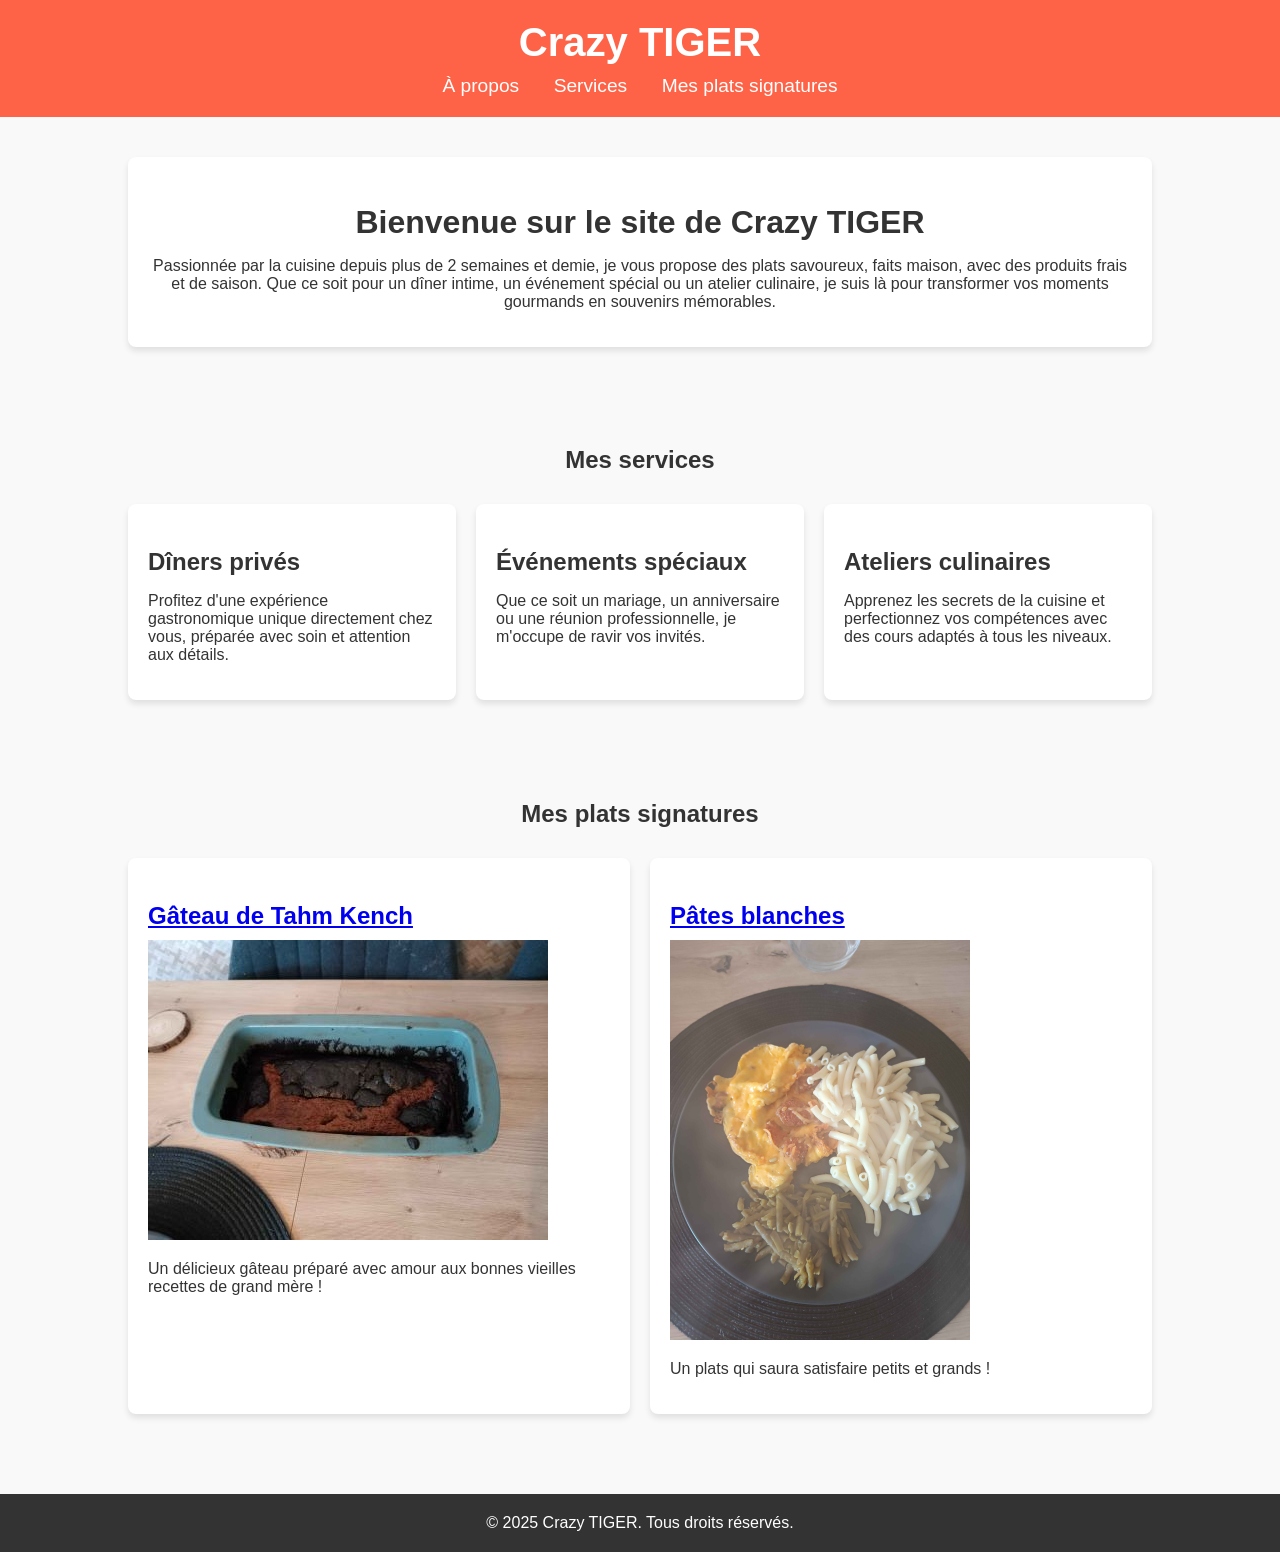
==== index.html @ 6f1bc827 "Update index.html" ====
<!DOCTYPE html>
<html lang="fr">
<head>
    <meta charset="UTF-8">
    <meta name="viewport" content="width=device-width, initial-scale=1.0">
    <title>Crazy TIGER - Votre cuisinière personnelle</title>
    <style>
        html {
            scroll-behavior: smooth;
        }
        body {
            font-family: Arial, sans-serif;
            margin: 0;
            padding: 0;
            box-sizing: border-box;
            background-color: #f9f9f9;
            color: #333;
        }
        header {
            background-color: #ff6347;
            color: white;
            padding: 20px 10%;
            text-align: center;
        }
        header h1 {
            margin: 0;
            font-size: 2.5em;
        }
        nav {
            margin-top: 10px;
        }
        nav a {
            color: white;
            text-decoration: none;
            margin: 0 15px;
            font-size: 1.2em;
        }
        nav a:hover {
            text-decoration: underline;
        }
        section {
            padding: 40px 10%;
            text-align: center;
        }
        .intro {
            background-color: #fff;
            padding: 20px;
            border-radius: 8px;
            box-shadow: 0 4px 6px rgba(0, 0, 0, 0.1);
        }
        .intro h2 {
            font-size: 2em;
            margin-bottom: 15px;
        }
        .services {
            display: grid;
            grid-template-columns: repeat(auto-fit, minmax(250px, 1fr));
            gap: 20px;
            margin-top: 30px;
        }
        .service-card {
            background-color: #fff;
            padding: 20px;
            border-radius: 8px;
            box-shadow: 0 4px 6px rgba(0, 0, 0, 0.1);
            text-align: left;
        }
        .service-card h3 {
            font-size: 1.5em;
            margin-bottom: 10px;
        }
        .plats {
            display: grid;
            grid-template-columns: repeat(auto-fit, minmax(250px, 1fr));
            gap: 20px;
            margin-top: 30px;
        }
        .plats-card {
            background-color: #fff;
            padding: 20px;
            border-radius: 8px;
            box-shadow: 0 4px 6px rgba(0, 0, 0, 0.1);
            text-align: left;
        }
        .plats-card h3 {
            font-size: 1.5em;
            margin-bottom: 10px;
        }
        footer {
            background-color: #333;
            color: white;
            padding: 20px 10%;
            text-align: center;
            margin-top: 40px;
        }
        footer p {
            margin: 0;
        }
    </style>
</head>
<body>
    <header>
        <h1>Crazy TIGER</h1>
        <nav>
            <a href="#about">À propos</a>
            <a href="#services">Services</a>
            <a href="#plats">Mes plats signatures</a>
        </nav>
    </header>

    <section id="about">
        <div class="intro">
            <h2>Bienvenue sur le site de Crazy TIGER</h2>
            <!-- Image du cuisinier -->
            <!--<img src="maeva.jpg" alt="Photo de maeva">-->
            <p>Passionnée par la cuisine depuis plus de 2 semaines et demie, je vous propose des plats savoureux, faits maison, avec des produits frais et de saison. Que ce soit pour un dîner intime, un événement spécial ou un atelier culinaire, je suis là pour transformer vos moments gourmands en souvenirs mémorables.</p>
        </div>
    </section>

    <section id="services">
        <h2>Mes services</h2>
        <div class="services">
            <div class="service-card">
                <h3>Dîners privés</h3>
                <p>Profitez d'une expérience gastronomique unique directement chez vous, préparée avec soin et attention aux détails.</p>
            </div>
            <div class="service-card">
                <h3>Événements spéciaux</h3>
                <p>Que ce soit un mariage, un anniversaire ou une réunion professionnelle, je m'occupe de ravir vos invités.</p>
            </div>
            <div class="service-card">
                <h3>Ateliers culinaires</h3>
                <p>Apprenez les secrets de la cuisine et perfectionnez vos compétences avec des cours adaptés à tous les niveaux.</p>
            </div>
        </div>
    </section>

    <section id="plats">
        <h2>Mes plats signatures</h2>
        <div class="plats">
            <div class="plats-card">
                <a href="gateau.html"><h3>Gâteau de Tahm Kench</h3></a>
                <img src="gateau.jpg" alt="Photo du gâteau">
                <p>Un délicieux gâteau préparé avec amour aux bonnes vieilles recettes de grand mère !</p>
            </div>
            <div class="plats-card">
                <a href="pates_blanches.html"><h3>Pâtes blanches</h3></a>
                <img src="pâtes_blanches.png" alt="Photo des pâtes">
                <p>Un plats qui saura satisfaire petits et grands !</p>
            </div>
        </div>
    </section>
    <footer>
        <p>&copy; 2025 Crazy TIGER. Tous droits réservés.</p>
    </footer>
</body>
</html>
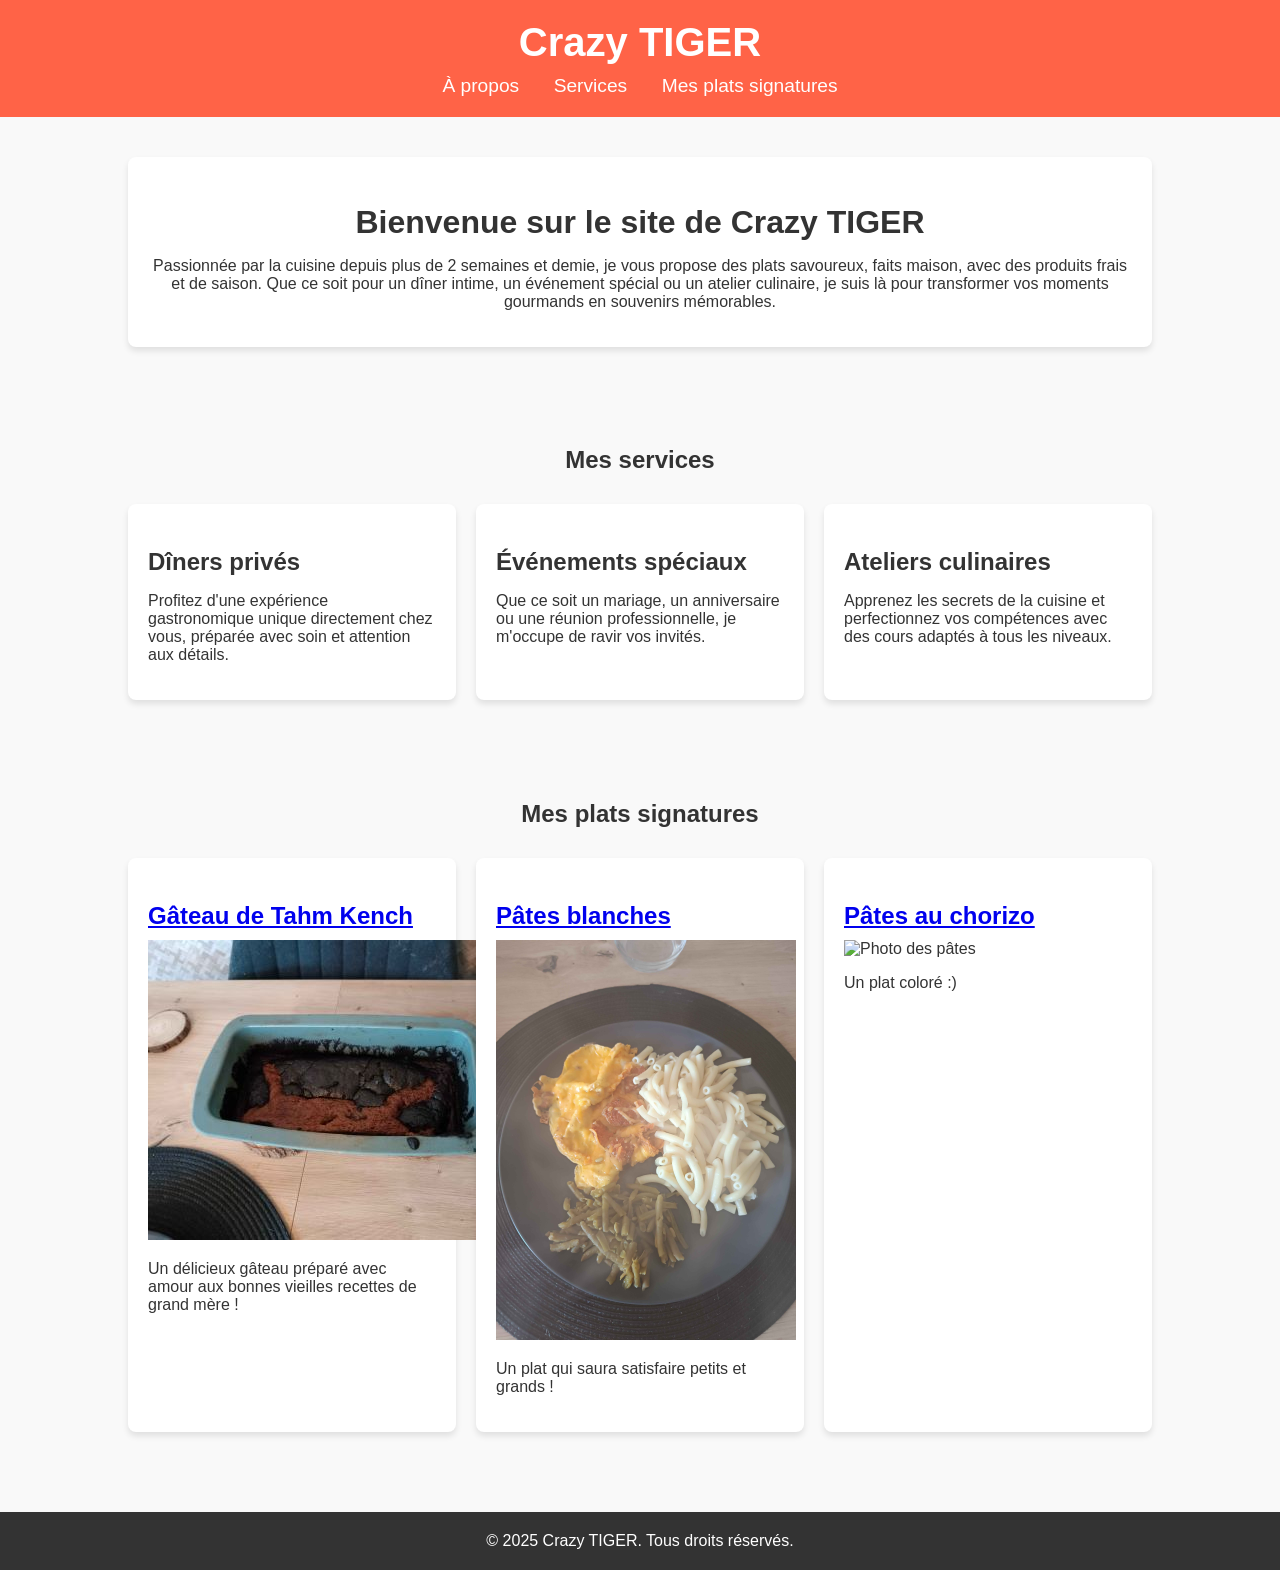
==== commit 76d1913b: "Update index.html" ====
--- a/index.html
+++ b/index.html
@@ -146,7 +146,12 @@
             <div class="plats-card">
                 <a href="pates_blanches.html"><h3>Pâtes blanches</h3></a>
                 <img src="pâtes_blanches.png" alt="Photo des pâtes">
-                <p>Un plats qui saura satisfaire petits et grands !</p>
+                <p>Un plat qui saura satisfaire petits et grands !</p>
+            </div>
+            <div class="plats-card">
+                <a href="pates_chroziso.html"><h3>Pâtes au chorizo</h3></a>
+                <img src="pâtes_chorizo.jpg" alt="Photo des pâtes">
+                <p>Un plat coloré :)</p>
             </div>
         </div>
     </section>
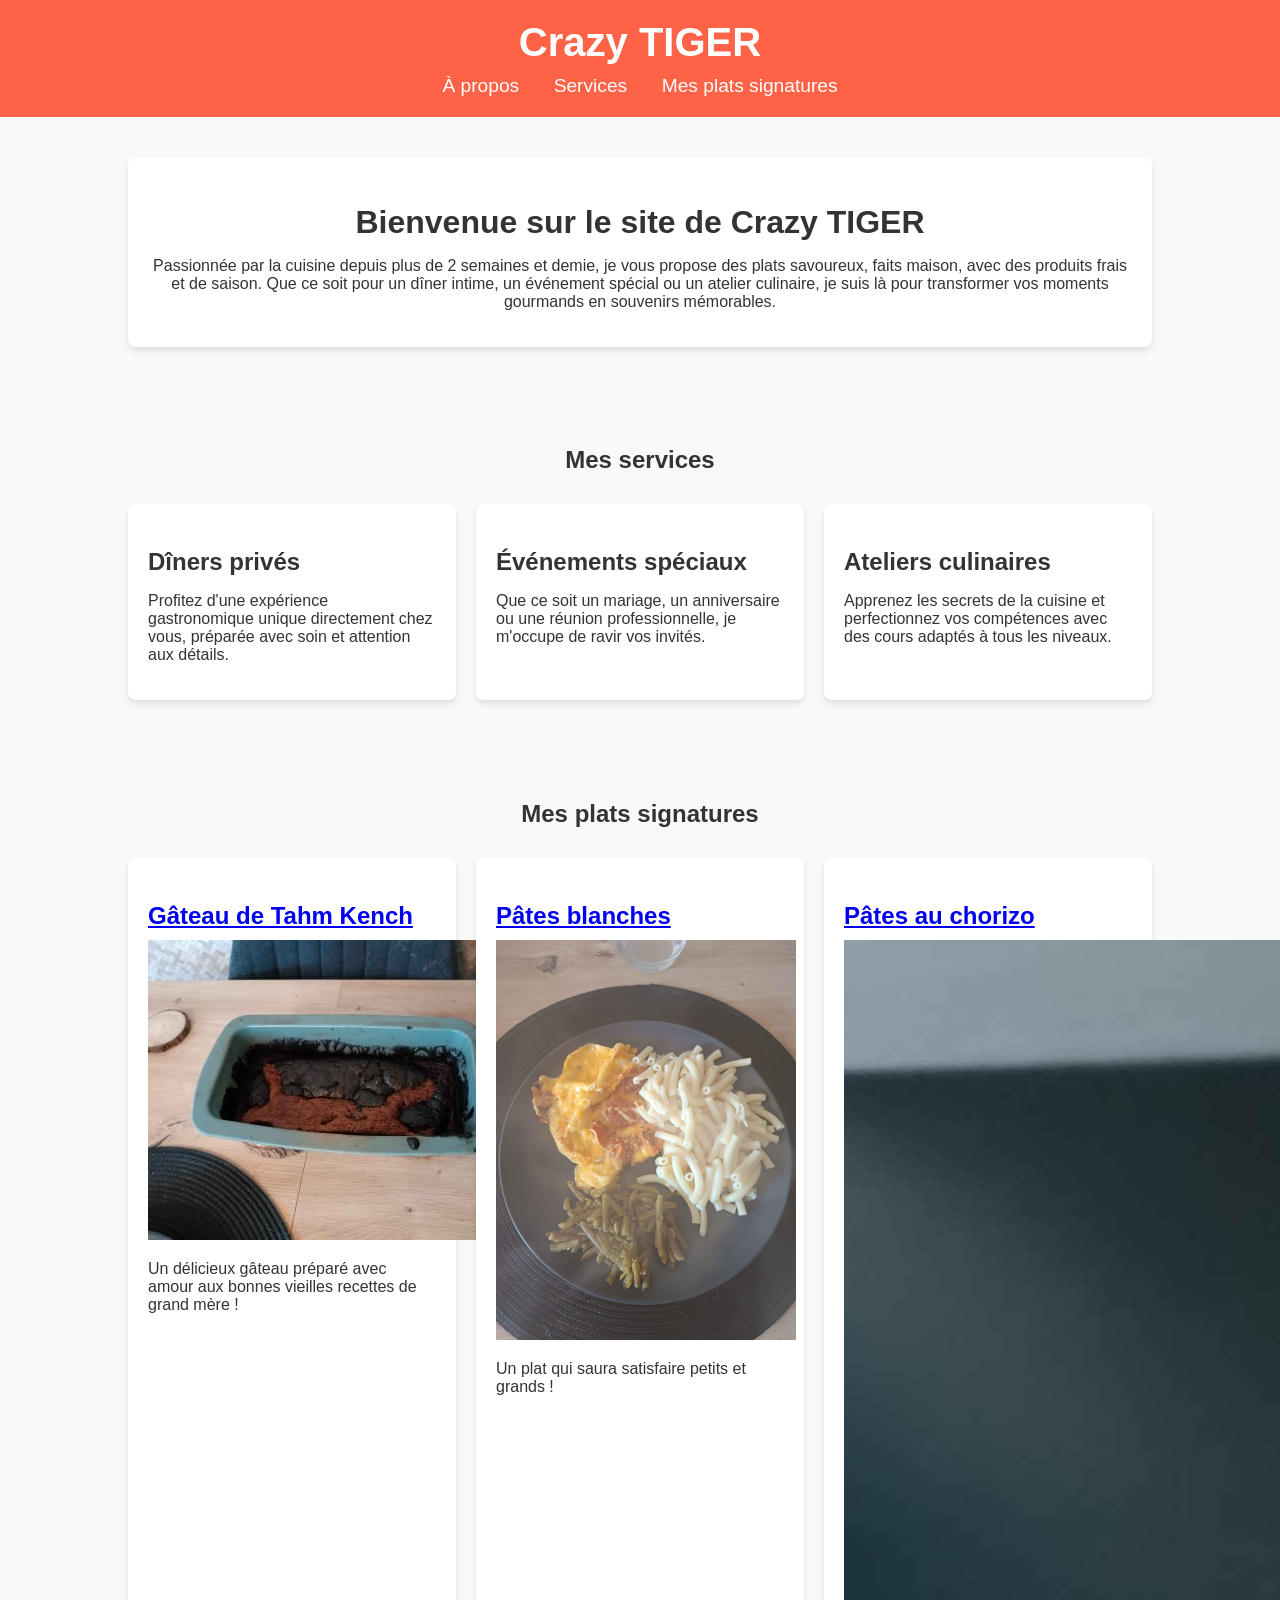
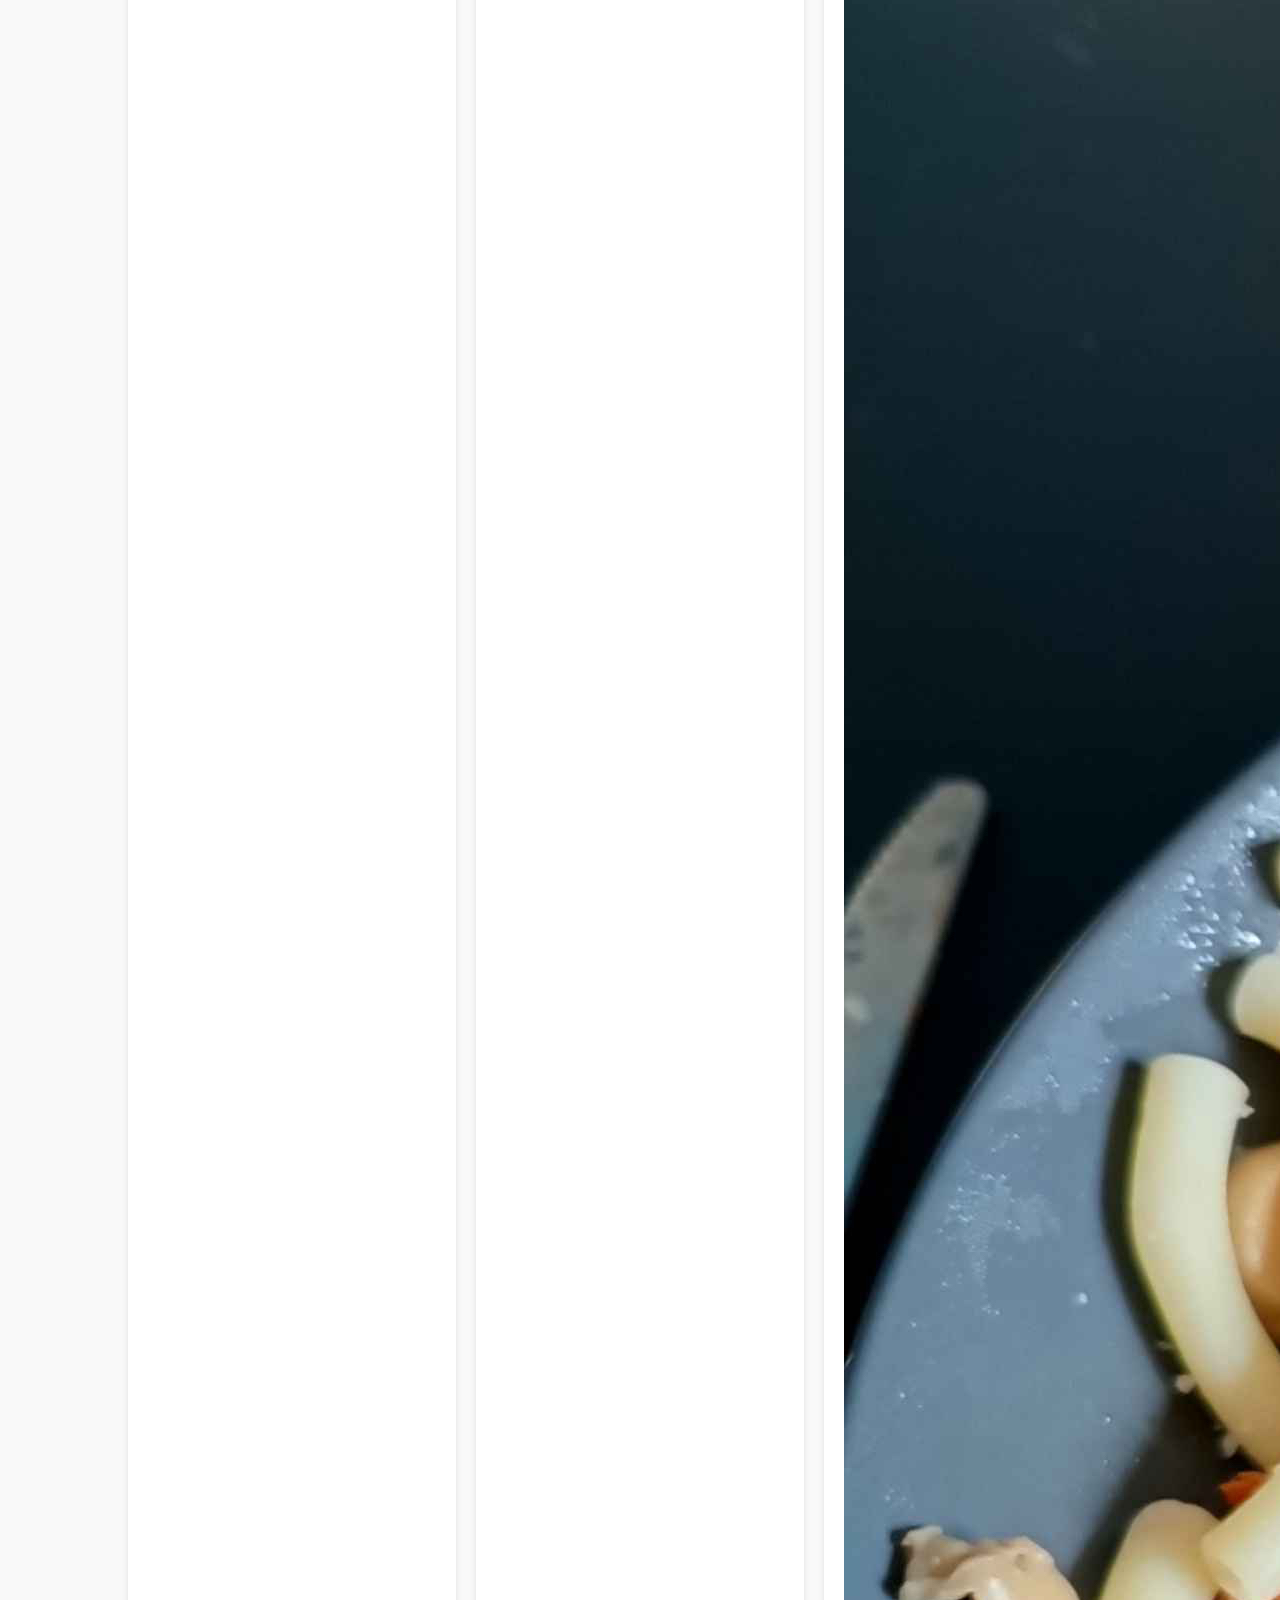
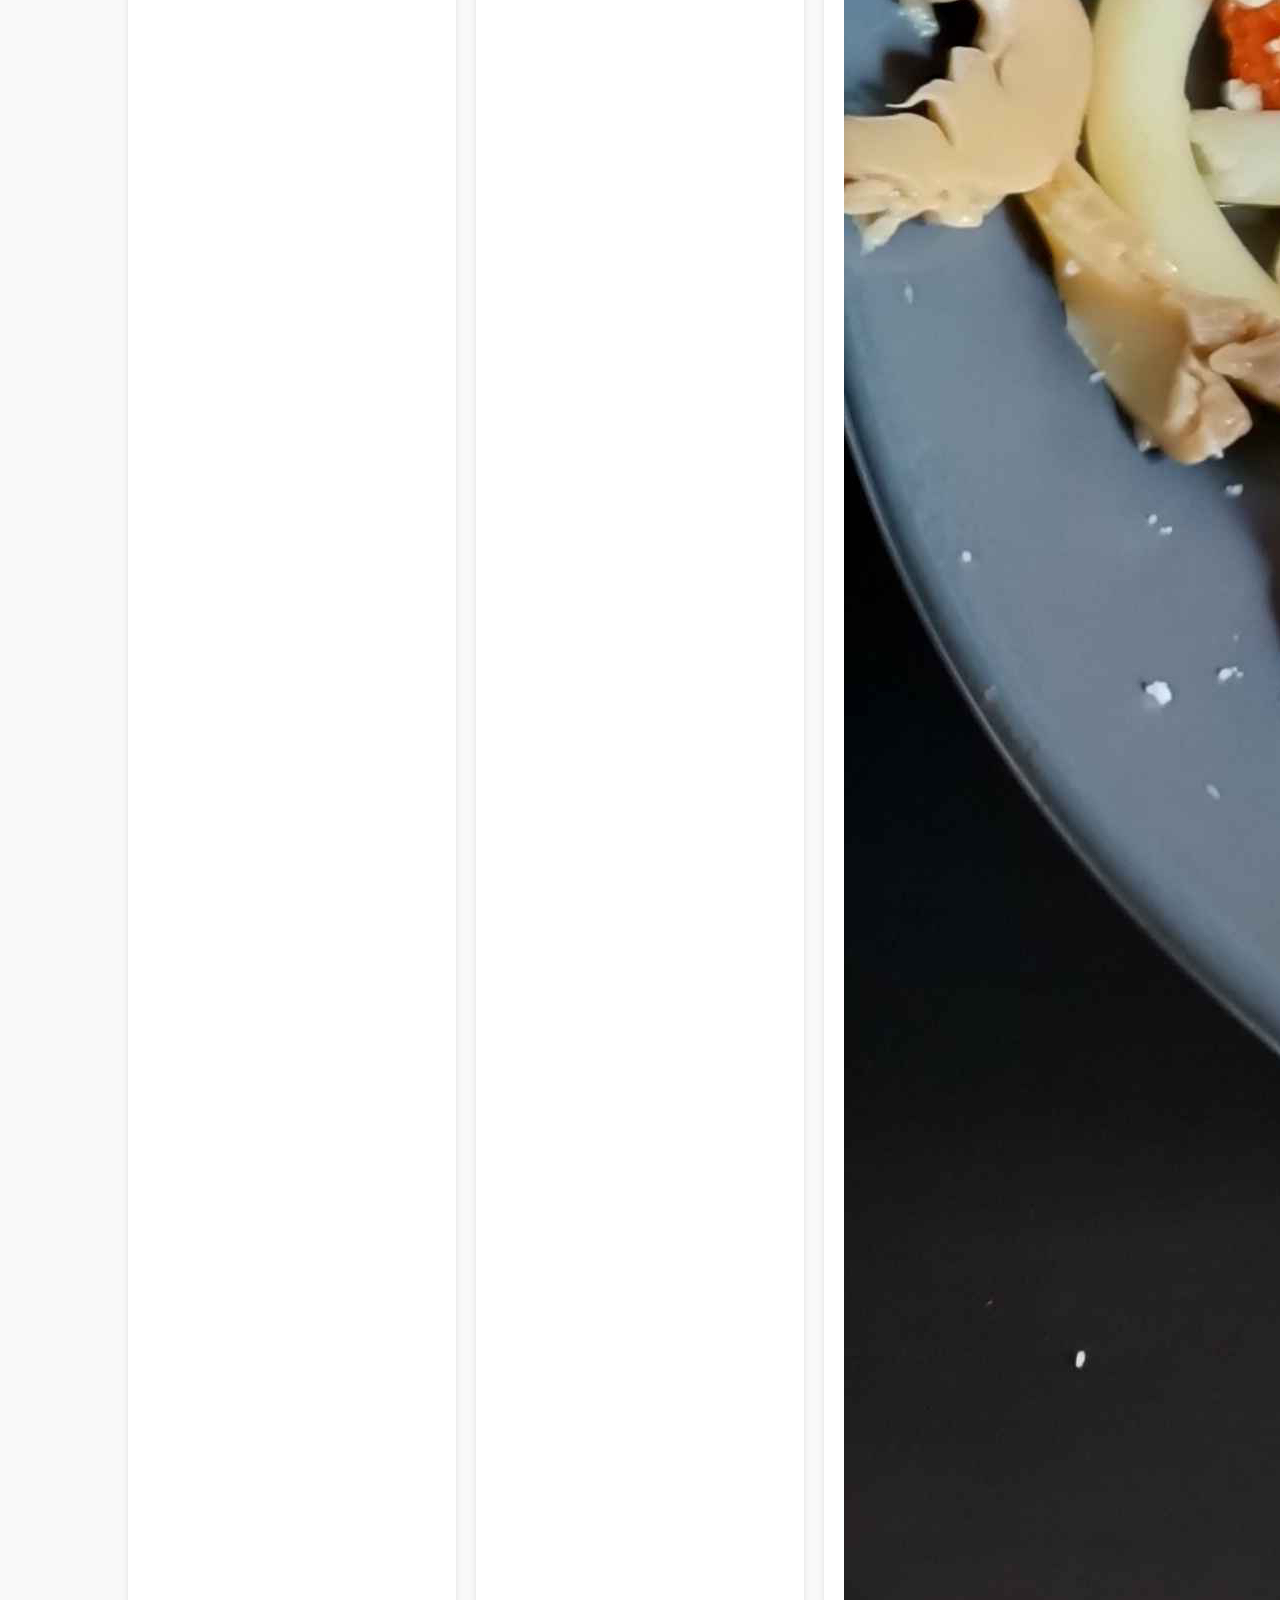
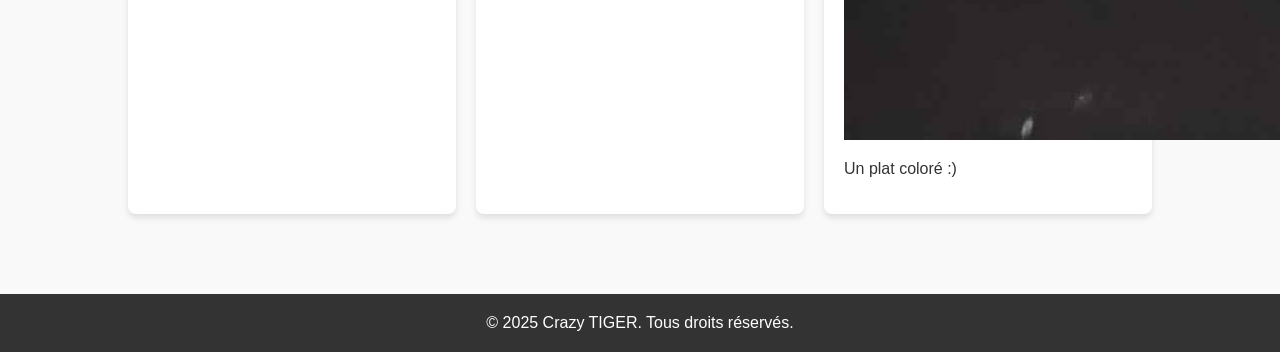
==== commit 4f4058bd: "Update index.html" ====
--- a/index.html
+++ b/index.html
@@ -150,7 +150,7 @@
             </div>
             <div class="plats-card">
                 <a href="pates_chroziso.html"><h3>Pâtes au chorizo</h3></a>
-                <img src="pâtes_chorizo.jpg" alt="Photo des pâtes">
+                <img src="pâtes_aux_chorizo.jpg" alt="Photo des pâtes">
                 <p>Un plat coloré :)</p>
             </div>
         </div>
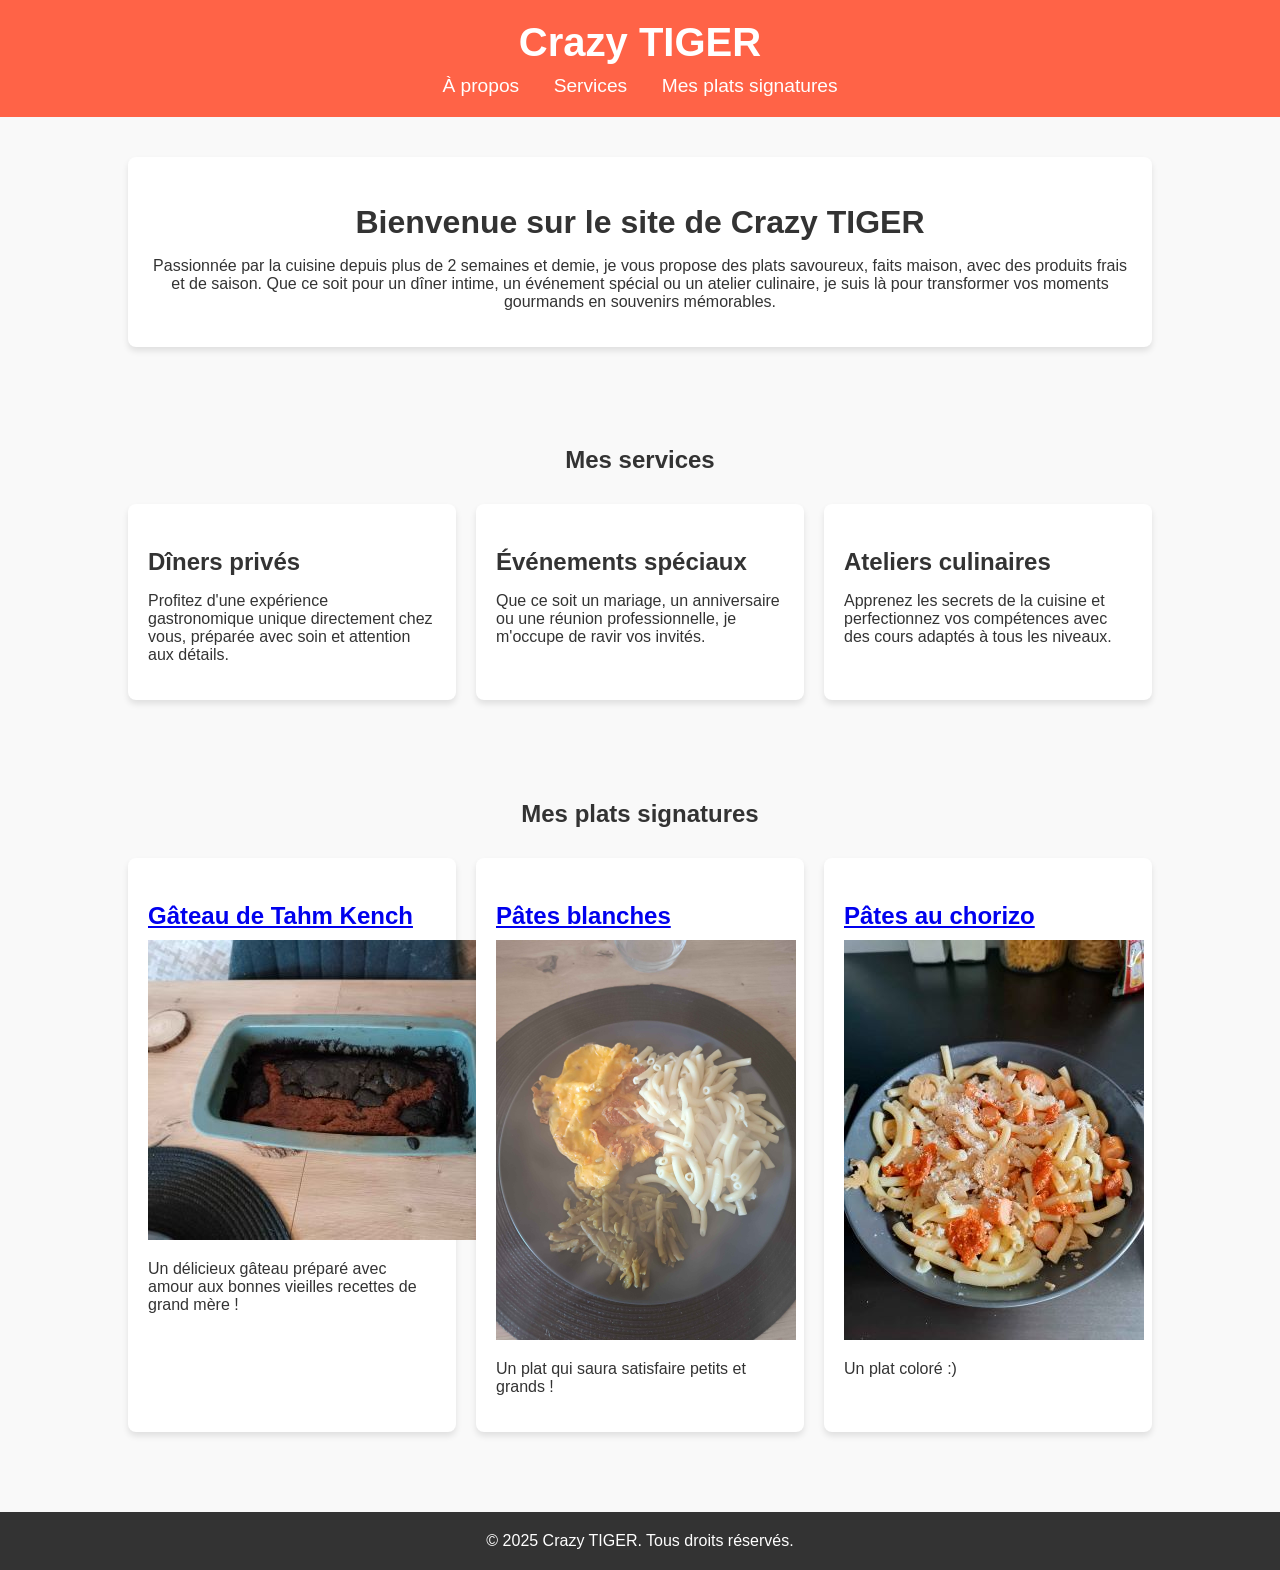
==== commit 56f93752: "Update index.html" ====
--- a/index.html
+++ b/index.html
@@ -149,7 +149,7 @@
                 <p>Un plat qui saura satisfaire petits et grands !</p>
             </div>
             <div class="plats-card">
-                <a href="pates_chroziso.html"><h3>Pâtes au chorizo</h3></a>
+                <a href="pates_chorizo.html"><h3>Pâtes au chorizo</h3></a>
                 <img src="pâtes_aux_chorizo.jpg" alt="Photo des pâtes">
                 <p>Un plat coloré :)</p>
             </div>
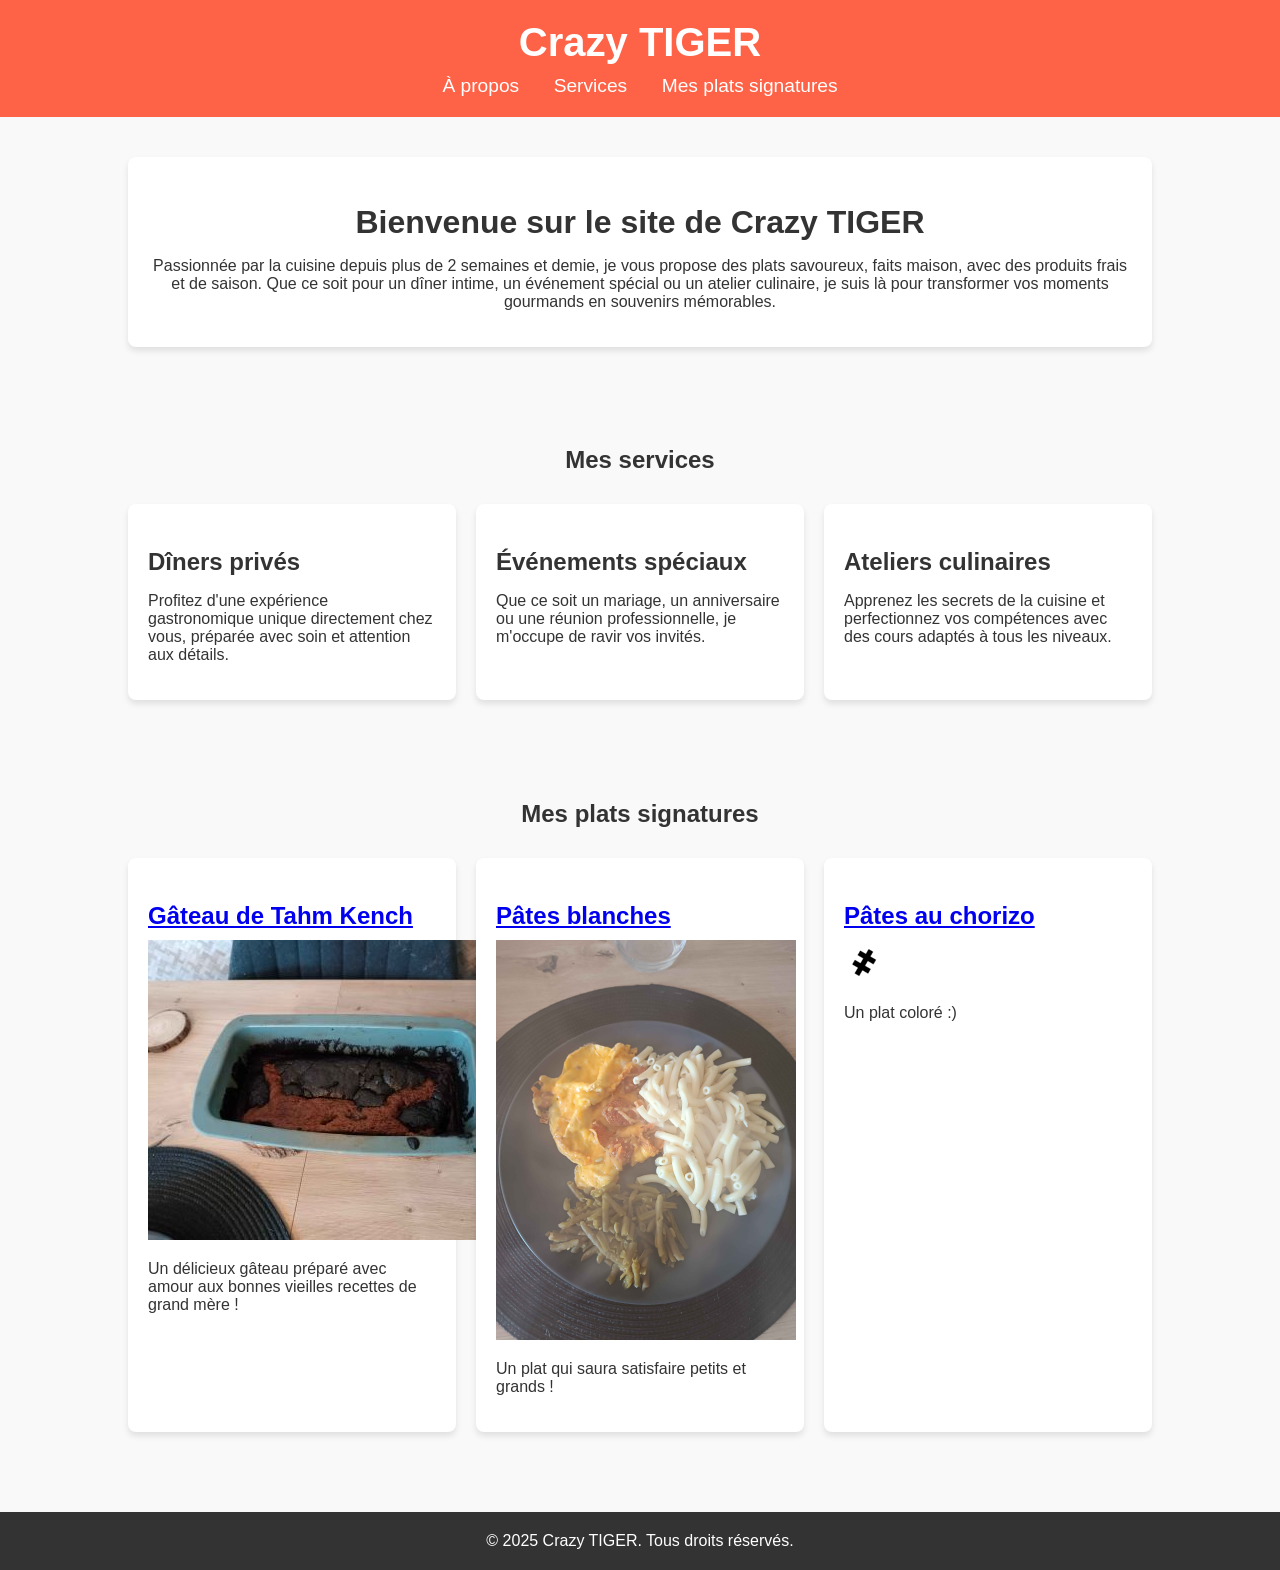
==== commit 0ef74d0e: "Update index.html" ====
--- a/index.html
+++ b/index.html
@@ -150,7 +150,7 @@
             </div>
             <div class="plats-card">
                 <a href="pates_chorizo.html"><h3>Pâtes au chorizo</h3></a>
-                <img src="pâtes_aux_chorizo.jpg" alt="Photo des pâtes">
+                <img src="symbole_s.png" alt="Photo des pâtes">
                 <p>Un plat coloré :)</p>
             </div>
         </div>
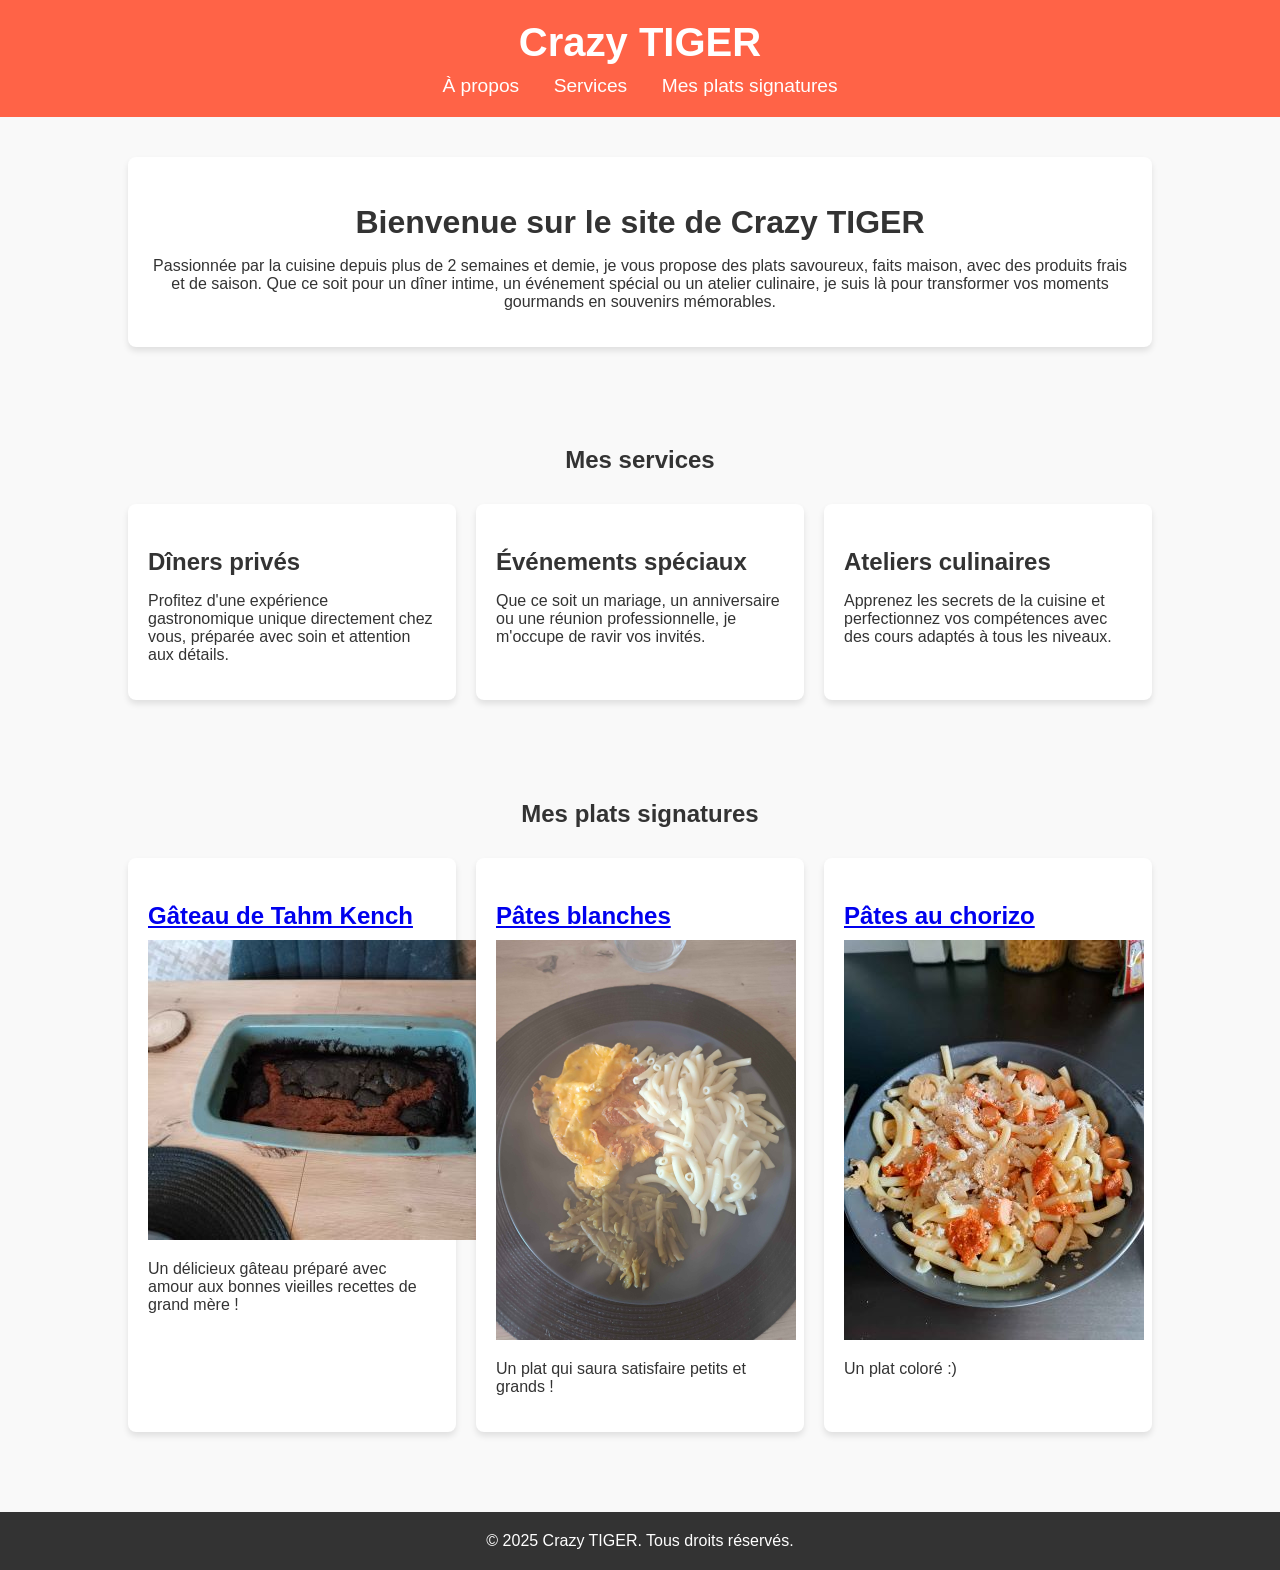
==== commit 985fad9f: "Update index.html" ====
--- a/index.html
+++ b/index.html
@@ -150,7 +150,7 @@
             </div>
             <div class="plats-card">
                 <a href="pates_chorizo.html"><h3>Pâtes au chorizo</h3></a>
-                <img src="symbole_s.png" alt="Photo des pâtes">
+                <img src="pâtes_aux_chorizo.jpg" alt="Photo des pâtes">
                 <p>Un plat coloré :)</p>
             </div>
         </div>
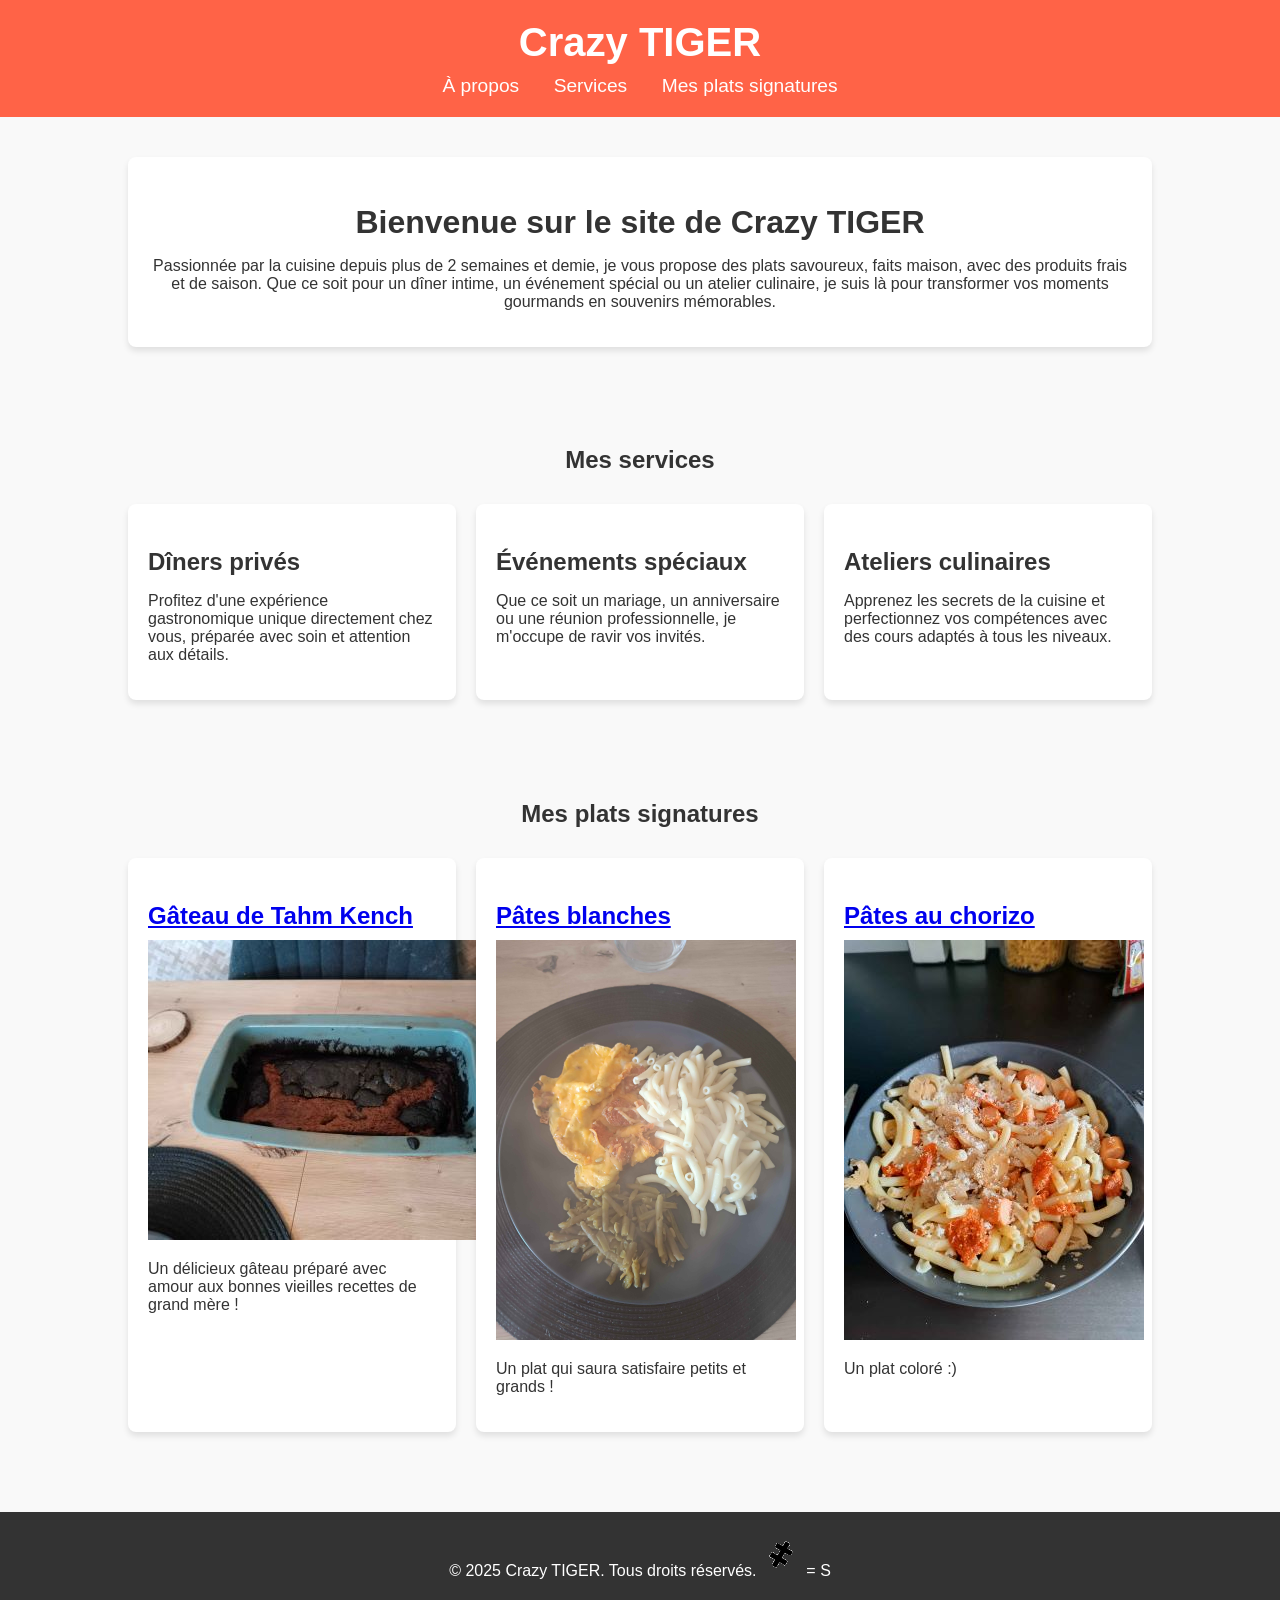
==== commit 26bcc356: "Update index.html" ====
--- a/index.html
+++ b/index.html
@@ -156,7 +156,7 @@
         </div>
     </section>
     <footer>
-        <p>&copy; 2025 Crazy TIGER. Tous droits réservés.</p>
+        <p>&copy; 2025 Crazy TIGER. Tous droits réservés. <img src="image_modified.png"> = S</p>
     </footer>
 </body>
 </html>
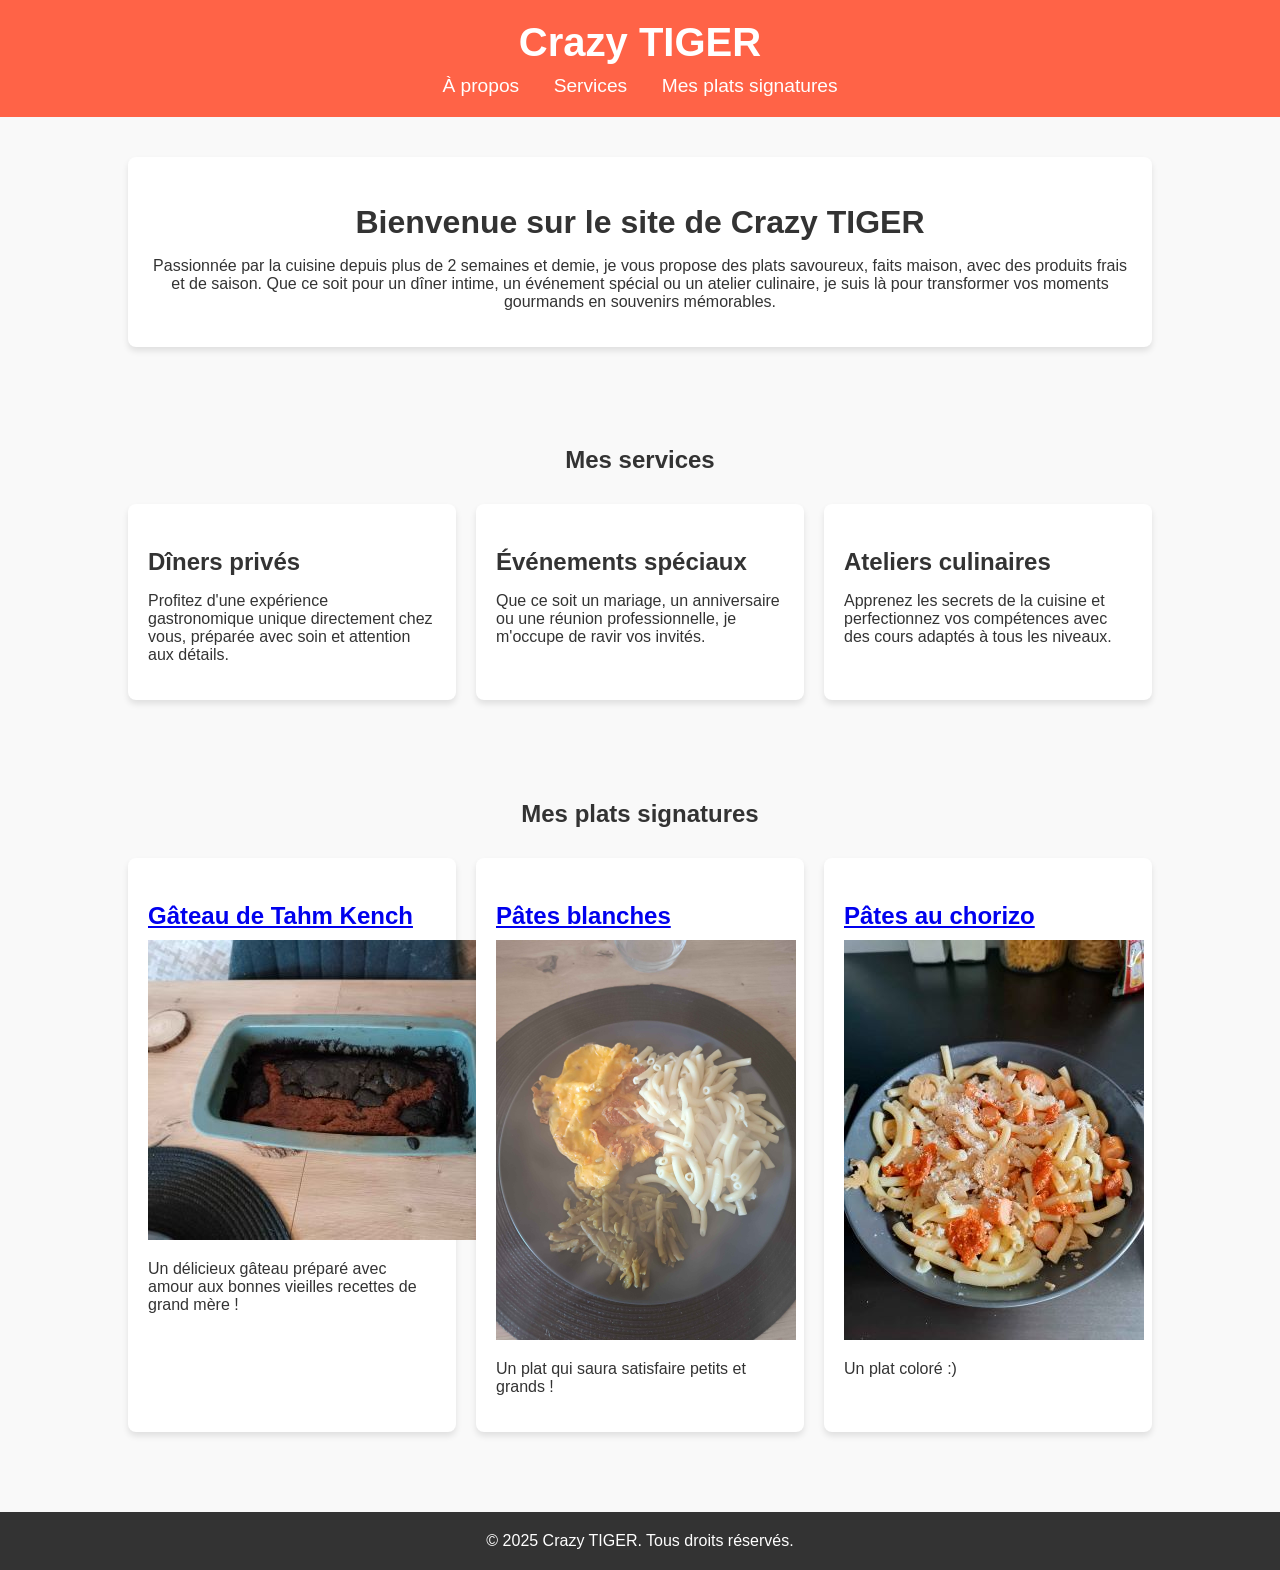
==== commit 6f958a34: "Update index.html" ====
--- a/index.html
+++ b/index.html
@@ -156,7 +156,7 @@
         </div>
     </section>
     <footer>
-        <p>&copy; 2025 Crazy TIGER. Tous droits réservés. <img src="image_modified.png"> = S</p>
+        <p>&copy; 2025 Crazy TIGER. Tous droits réservés.</p>
     </footer>
 </body>
 </html>
